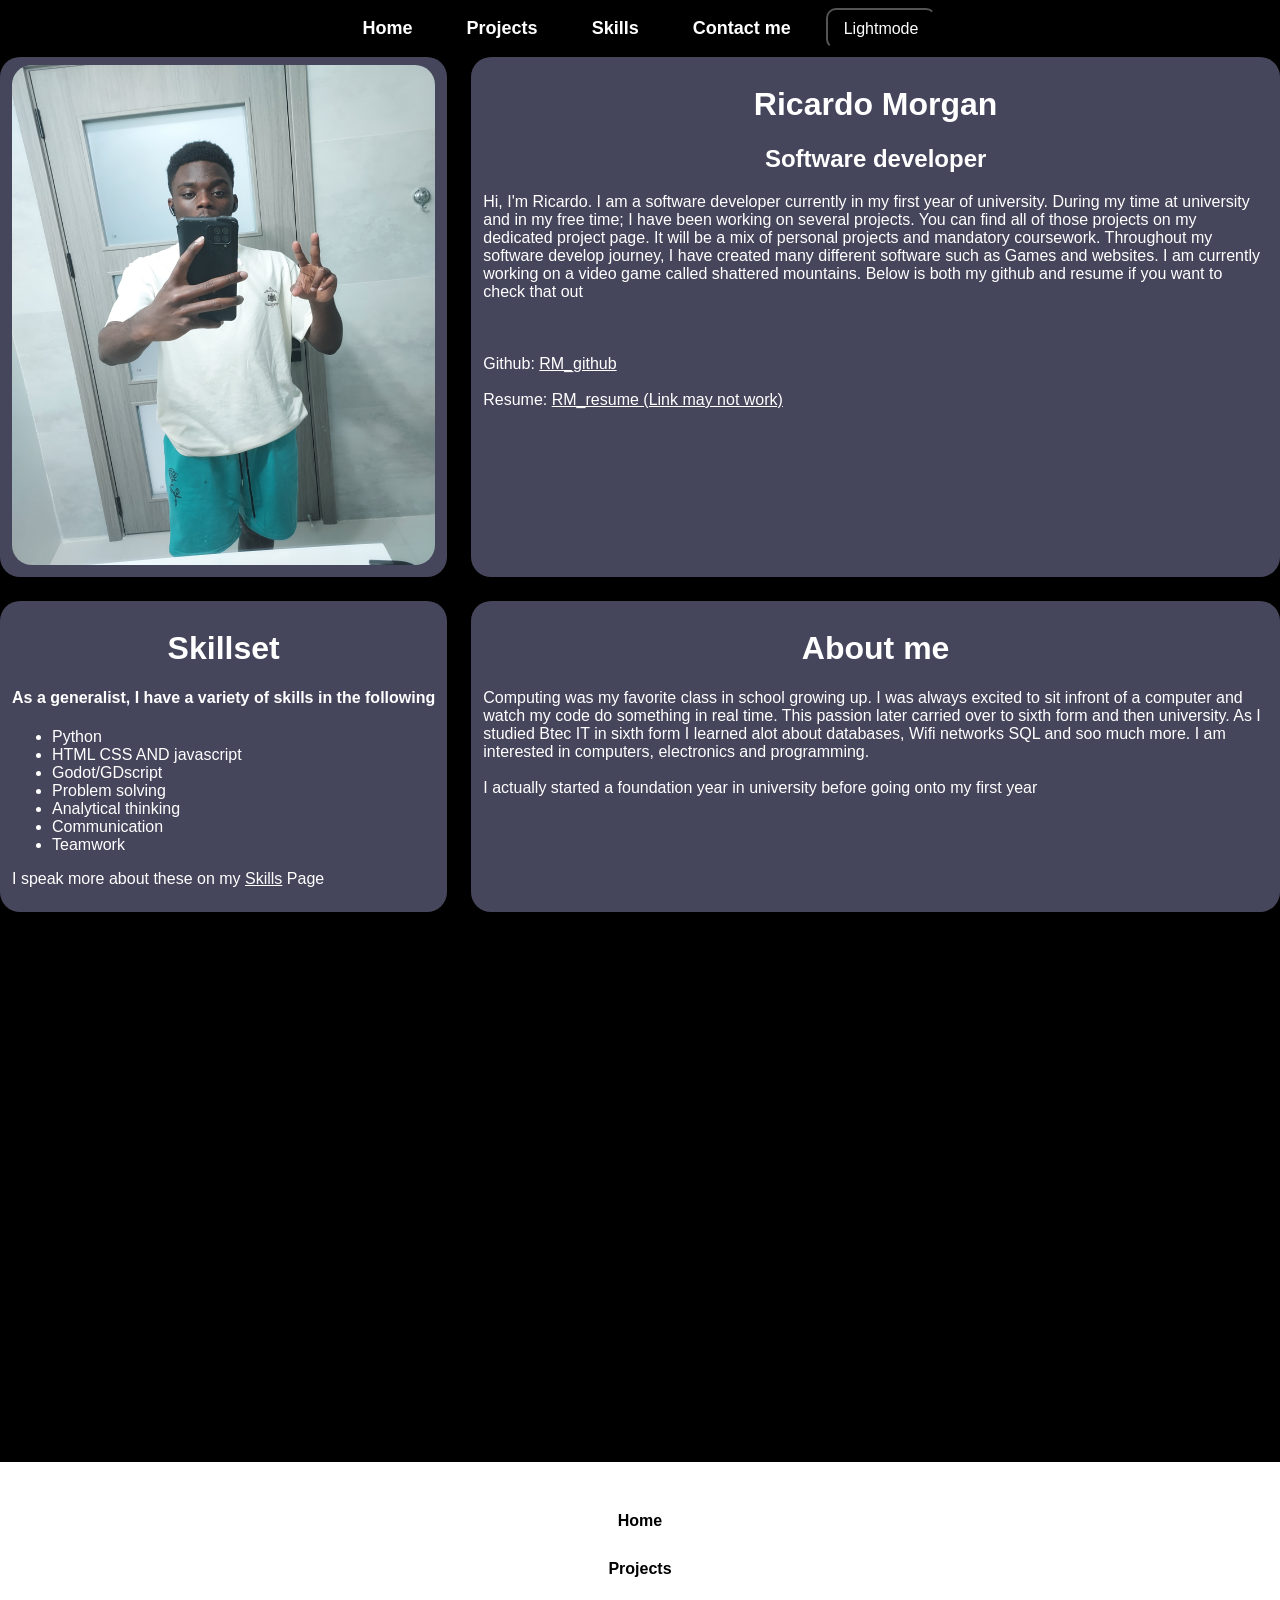
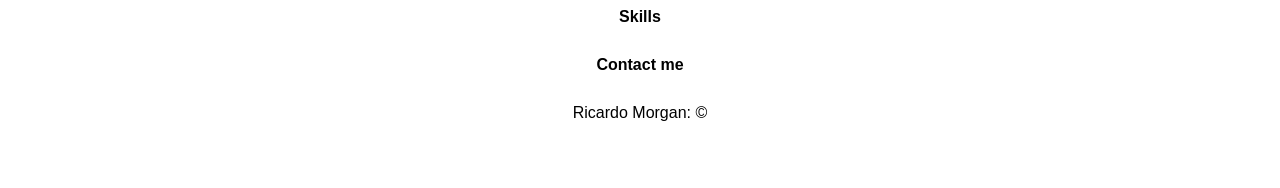
==== Portfolio project assignment/index.html @ 0c089549 "Version 1" ====
<!DOCTYPE html>
<html lang="en">
<head>
    <meta charset="UTF-8">
    <meta name="viewport" content="width=device-width, initial-scale=1.0">
    <title>Ricardos portfolio</title>
    <link rel="stylesheet" href="style.css">
    <link rel="stylesheet" href="https://cdnjs.cloudflare.com/ajax/libs/font-awesome/4.7.0/css/font-awesome.min.css">
    <script src="script.js"></script>
</head>

<body>
    <nav class="nav-bar" id="navigation">
        <a href="index.html" class="link">Home</a>
        <a href="Projects.html" class="link" >Projects</a>
        <a href="Skills.html" class="link" >Skills</a>
        <a href="Contact me.html" class="link">Contact me</a>
        <button onclick="lmtoggle()" id="btn">Lightmode</button>
    </nav>
    
    <div class="hero-card" id="hero_toggle">
         <div id="image-card">
        <img src="images/pic of me.jpg" class="my_image"
    alt="Image of myself" width="500" height="500">

    </div>
        <div id="sub-hero-card">
            <center><h1>Ricardo Morgan</h1></center>
        <center><h2>Software developer</h2></center>

        <p id="text">Hi, I'm  Ricardo. I am a software developer
            currently in my first year of university.
            During my time at university and in 
            my free time; I have been working on several projects. You can find all of those projects on my dedicated
        project page. It will be a mix of personal projects and mandatory coursework. Throughout my software develop
        journey, I have created many different
    software such as Games and websites. I am currently working on a video game called shattered mountains. Below is
    both my github and resume if you want to check that out
    <br>
    <br>
<br><br>Github: <a href="https://github.com/Kard0-Git" target="_blank">RM_github</a><br><br>
Resume: <a href="Resume for help desk job (2).pdf" target="_blank">RM_resume (Link may not work)</a>

        </p>
        </div>

    <div id="Skills">
        <center><h1>Skillset</h1></center>

        <center><h4>As a generalist, I have a variety of skills in the following
        </h4></center>
        <ul>
            <li>Python</li>
            <li>HTML CSS AND javascript</li>
            <li>Godot/GDscript</li>
            <li>Problem solving</li>
            <li>Analytical thinking</li>
            <li>Communication</li>
            <li>Teamwork</li>

        </ul>
        <p>I speak more about these on my <a href="Skills.html">Skills</a> Page </p>
    </div>
   <div id="About me">
    <center><h1>About me</h1></center>
    <p>
      Computing was my favorite class in school growing up. I was always excited to sit infront of a computer 
      and watch my code do something in real time. This passion later carried over to sixth form and then university.
      As I studied Btec IT in sixth form I learned alot about databases, Wifi networks SQL and soo much more. I am 
      interested in computers, electronics and programming.
    <br><br>
     I actually started a foundation year in university before going onto my first year 
    </p>
   </div>
    </div>
    
<footer>
    <a href="index.html">Home</a>
        <a href="Projects.html">Projects</a>
        <a href="Skills.html">Skills</a>
        <a href="Contact me.html">Contact me</a>
        <center><p>Ricardo Morgan: &copy;</p></center>
</footer>


</body>
</html>
---- Portfolio project assignment/style.css ----
*{
    box-sizing: border-box;
    font-family: Arial, Helvetica, sans-serif;
}

body{
 background-color:  rgb(0, 0, 0);
 margin:0;
}



.nav-bar{
    display: flex;
    text-align: center;
    font-weight: bold;
    position: sticky;
    top: 0;
    overflow: hidden;
    background-color:#000000;
    justify-content: center;
    z-index: 100; 
    width: 100%;
}


.nav-bar a{
    display:block;
    padding: .5em 1em;
    margin: .5em;
    font-size: large;
    color: white;
    text-decoration: none;
    cursor: pointer;
    border-radius: 10px;
    transition: all .3s ease-in-out;

}

.nav-bar button{
    background-color: black;
    color: white;
    padding: .5em 1em;
    margin: .5em;
    font-size: medium;
    text-decoration: none;
    border-radius: 10px;
}

.nav-bar :hover, .nav-bar:focus{
    background-color:  rgba(194, 194, 201, 0.075);
    color: rgb(138, 138, 184);
}


.hero-card{
    display:grid;
    grid-template-columns: auto auto;
    justify-content: center;
    gap: 1.5rem;
    color: white;
    
}

.hero-card div{
    background-color: rgba(138, 138, 184, 0.5);
    padding: 8px 12px;
    border-radius: 20px;
    transition: box-shadow .3s ease-in-out;
    margin: 0;
}

.hero-card div:hover{
    box-shadow:5px 5px 10px rgb(50, 50, 68);

}

.hero-card a{
    color: #ffffff;
}

.text_colour{
    color: black;
}
   
.my_image{
    border-radius: 20px;
    max-width: 100%;

}

#image-card{
    transition: background-color 1s ease-in-out .2s;
}

#image-card:hover{
    background-color: rgb(128, 128, 230);
    background-image: none;
    box-shadow: none;
}

.my_image{
    transition: transform .9s ease-in-out, box-shadow .9s ease-in-out;
}

.my_image:hover,.my_image:focus{
    transform:scale(.65) skewY(12deg);
    box-shadow: 6px 6px 10px rgba(0,0,0,.2);
}

.project_card{
  display: grid;
  grid-template-columns:1fr 1fr;
  justify-content: space-around;
  gap: 3rem;
  color: white;
}

.project_card div{
    background-color: rgba(138, 138, 184, 0.5);
    padding: 1.4rem;
    border-radius: 20px;
    transition: box-shadow .3s ease-in-out;
}

.project_card a{
    color: white;
}


.project_card div:hover{
    box-shadow:5px 5px 10px rgb(50, 50, 68);

}


.back_to_top{
    align-items: center;
    color:#032E5D;
    background-image: rgb(113, 113, 223);
    padding: 18px 12px;
    font-weight: bold;
    border-radius: 10px;
    float: left;
    z-index: 1;
    border-color:black;
    overflow: hidden;
    margin-left: 10rem;
}

.back_to_top:hover{
    background-image: none;
    background-color: rgb(138, 138, 184);
    color:rgb(52, 52, 70);
}

.contact_card{
    display:grid;
    grid-template-columns: auto;
    justify-content: center;
    gap: 3rem;
    color: rgb(0,0,0);
}

.contact_card div{
    background-color: rgba(183, 183, 241, 0.5);
    padding: .8rem;
    color: white;
    border-radius: 20px;
    transition: box-shadow .3s ease-in-out
}

.contact_card div:hover{
    box-shadow:5px 5px 10px rgb(50, 50, 68);

}


.skills_card{
    display: grid;
    grid-template-columns: auto;
    justify-content:center;
    gap: 4rem;
    color: rgb(0, 0, 0);
}

.skills_card div{
    background-color: rgba(183, 183, 241, 0.5);
    color:white;
    border-radius: 20px;
    padding: 1.2rem;
    text-align: center;
    transition: box-shadow .3s ease-in;
}

.skills_card div:hover{
    box-shadow:5px 5px 10px rgb(50, 50, 68);

}

#firstname{
    color: #ffffff;
    font-weight: bold;
}

#first-last{
    border-radius: 5px;
    background-color: rgba(183, 183, 241, 0.13);
    height: 30px;
    border-color:rgba(183, 183, 241, 0.13)
}

#last-name{
    border-radius: 5px;
    background-color: rgba(183, 183, 241, 0.068);
    height: 30px;
    border-color:rgba(183, 183, 241, 0.13)
}

#email-address{
    border-radius: 5px;
    background-color: rgba(183, 183, 241, 0.068);
    height: 30px;
    border-color:rgba(183, 183, 241, 0.13)
}

#area{
    border-radius: 5px;
    background-color: rgba(235, 235, 238, 0.596);
    border-color:rgba(183, 183, 241, 0.13)
}
#lastname{
    color:#ffffff;
    font-weight: bold;
}

#email{
    color: #ffffff;
    font-weight: bold;
}

#message-box{
    color: #ffffff;
    font-weight: bold;
}

#submit{
    padding: 1rem;
    background-color: rgba(138, 138, 184, 0.5);
    color: rgb(255, 255, 255);
    font-weight: bold;
    border-radius: 20px;
    border: none;
    transition: box-shadow .3s ease-in-out
}

#submit:hover{
    box-shadow: 5px 5px 6px rgba(0,0,0,.2);
}

#submit:active{
    color:rgb(158, 187, 224);
}

#socials a {
    color: white;
}

footer a{
    display: grid;
    grid-template-rows: auto;
    text-align: center;
    color: rgb(0, 0, 0);
    text-decoration: none;
    margin-bottom: 30px;
    font-weight: bold;
}

footer{
    margin-top: 550px;
    width: 100%;
    background-color: rgb(255, 255, 255);
    padding: 50px;
}

@media only screen and (min-width: 300px){
    .project_card{
        grid-template-columns: auto;
    }
    video{
        width: 100%;
        aspect-ratio: 1;
    }

    .nav-bar{
        flex-wrap: wrap;
    }
    .nav-bar a{
       width: 50;
    }

    .hero-card{
        grid-template-columns: auto;
    }
    .hero-card img{
        width: 100%;
    }


}

@media only screen and (min-width: 900px){
    .project_card{
        grid-template-columns: auto auto;
    }

    video{
        width: auto;
    }

    .nav-bar{
        flex: auto;
    }

    .nav-bar a{
        width: auto;
    }
    
    .hero-card{
        grid-template-columns: auto auto;
    }

    
    
}

.light-mode{
    background-color:white;
}

.text{
    color: black;
}
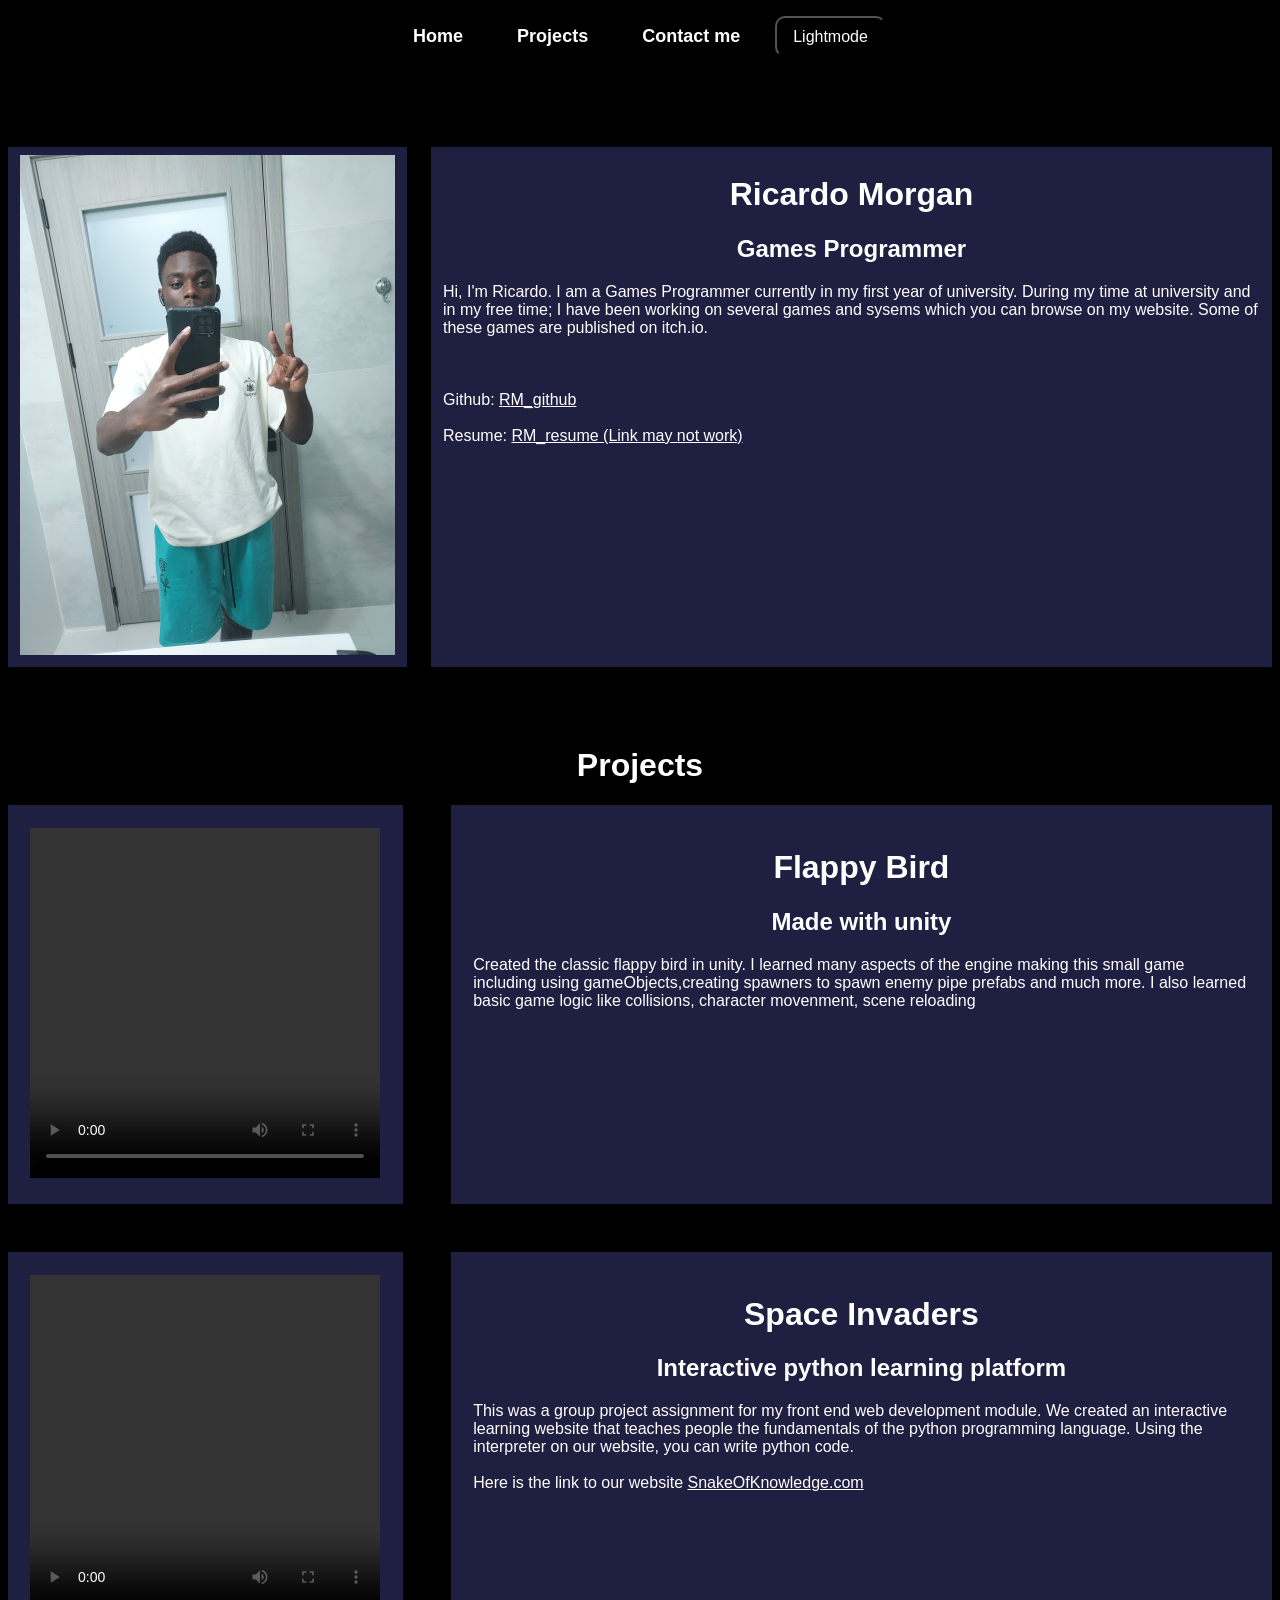
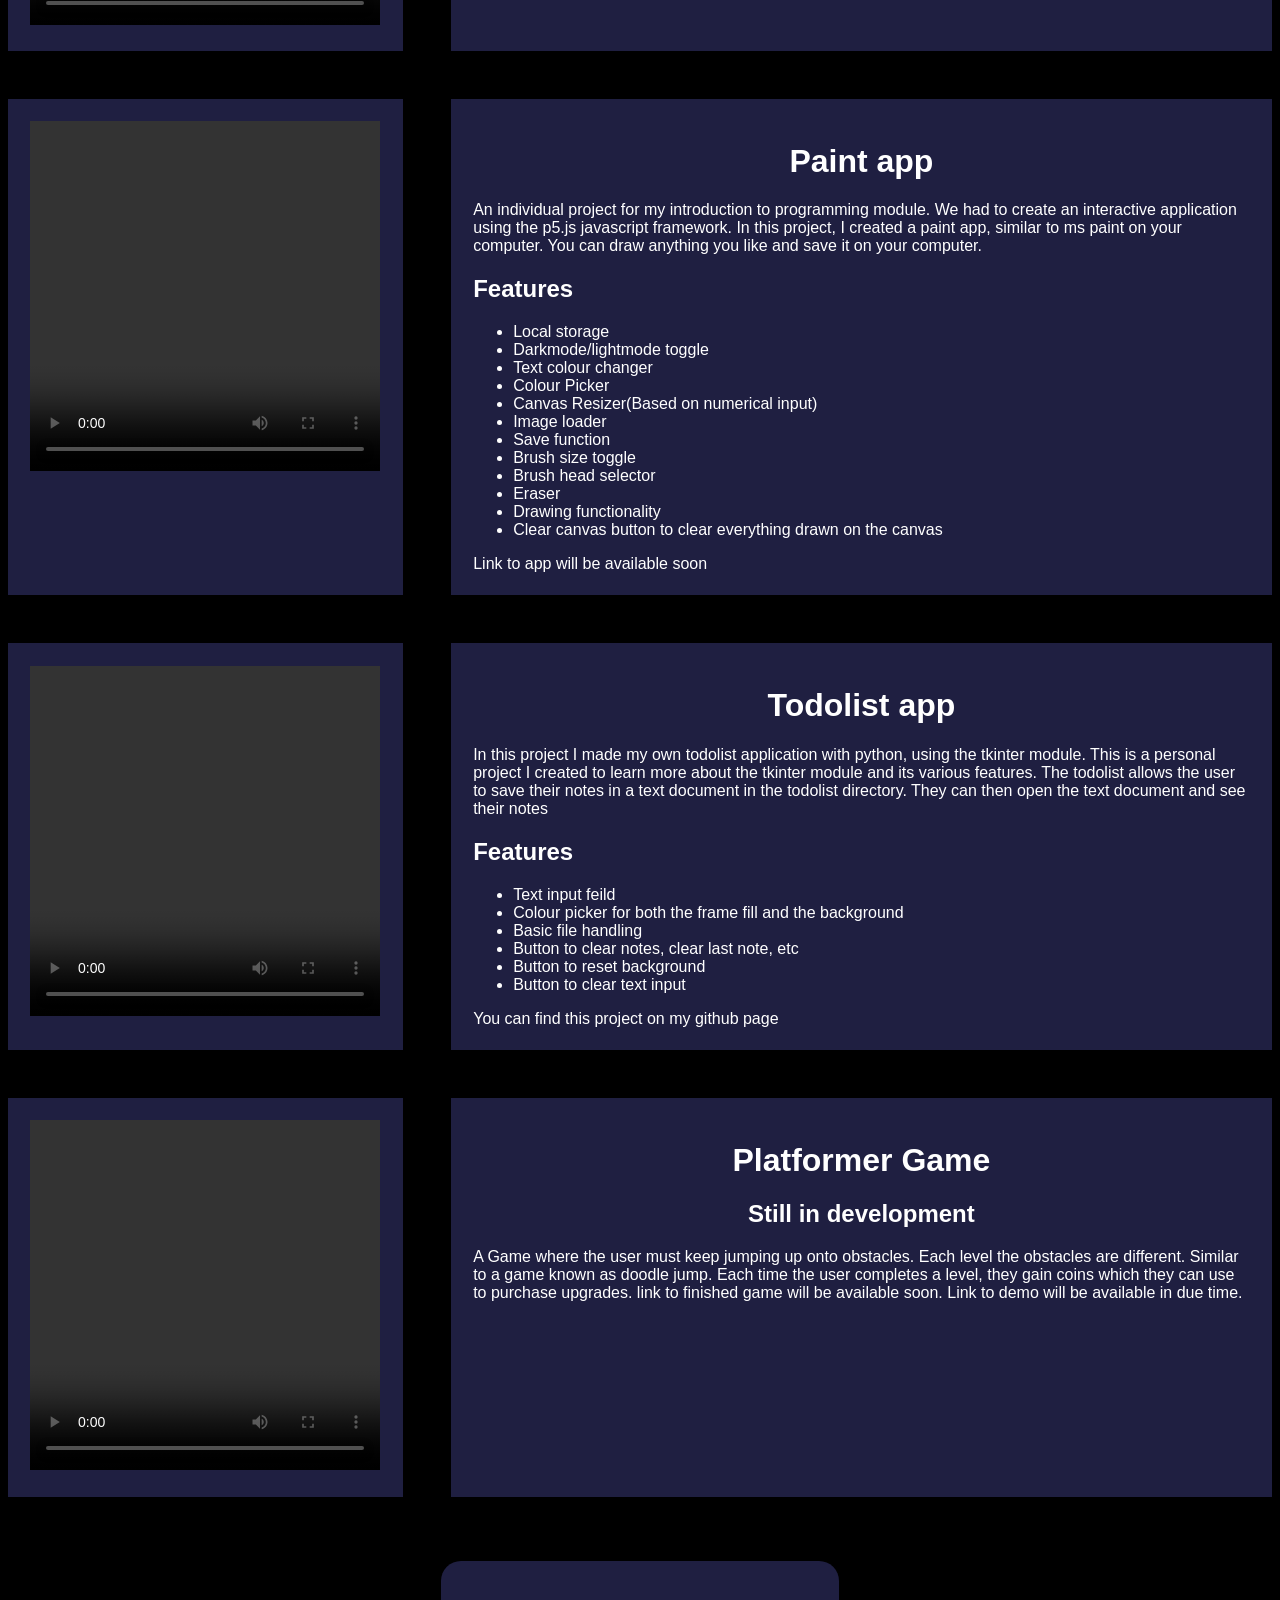
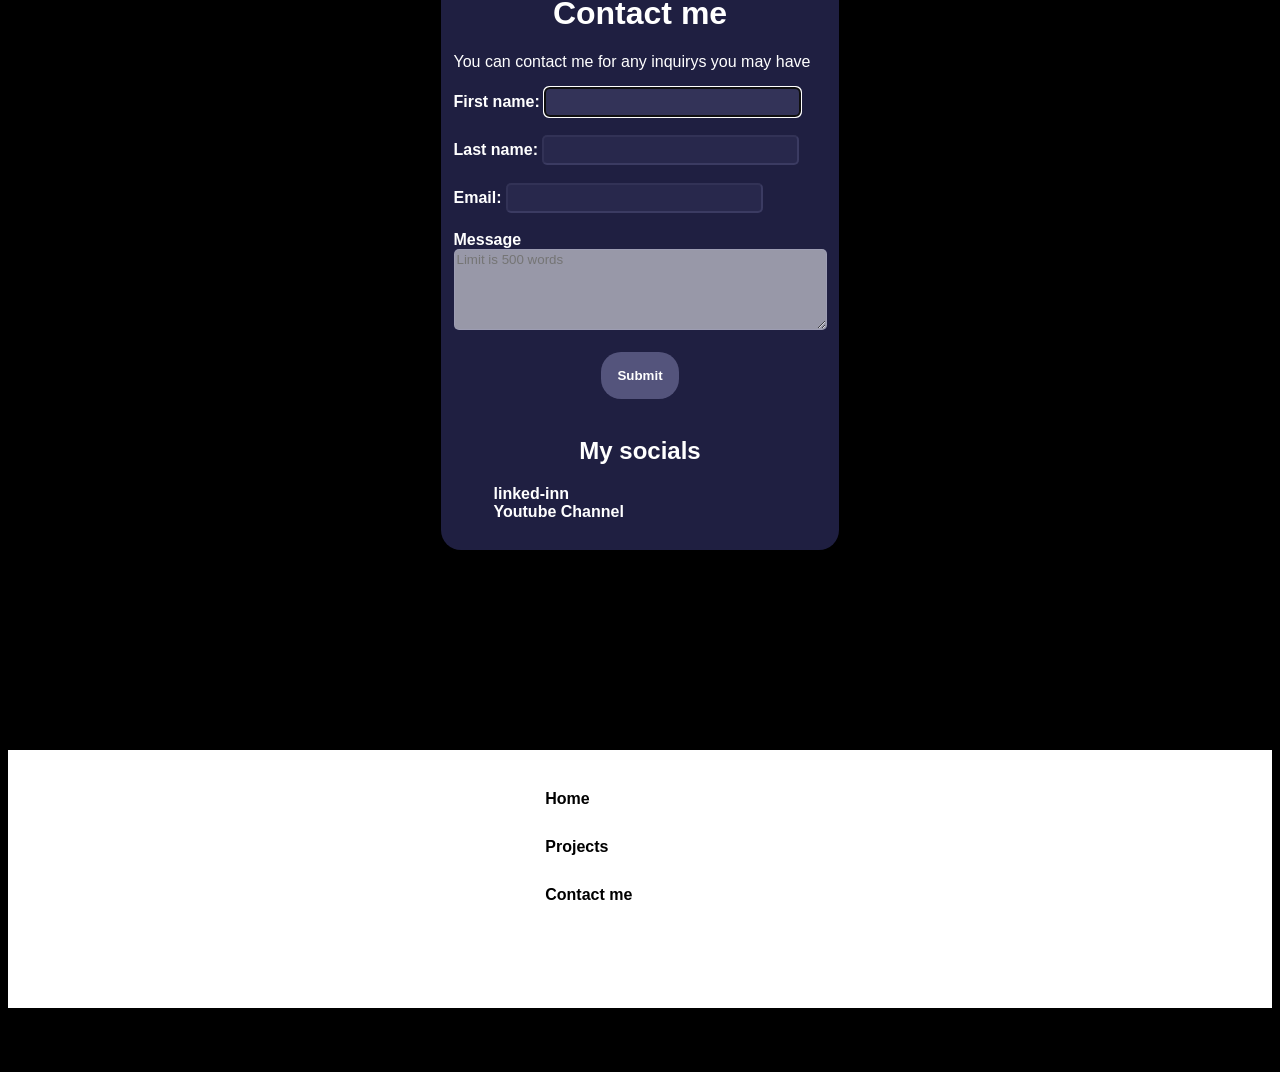
==== commit 58008582: "Major changes to the site. Made everthing on one page now.  Changed colour scheme and border radius." ====
--- a/Portfolio project assignment/index.html
+++ b/Portfolio project assignment/index.html
@@ -11,31 +11,34 @@
 
 <body>
     <nav class="nav-bar" id="navigation">
-        <a href="index.html" class="link">Home</a>
-        <a href="Projects.html" class="link" >Projects</a>
-        <a href="Skills.html" class="link" >Skills</a>
-        <a href="Contact me.html" class="link">Contact me</a>
+        <a href="#main_page" class="link">Home</a>
+        <a href="#my_projects" class="link">Projects</a>
+        <a href="#contact_me" class="link">Contact me</a>
         <button onclick="lmtoggle()" id="btn">Lightmode</button>
     </nav>
+
+    <div class="Ham_menu_holder"></div>
+    <div class="Ham_menu">
+        <span></span>
+        <span></span>
+        <span>></span>
+    </div>
     
-    <div class="hero-card" id="hero_toggle">
+    <div class="hero-card" id="main_page">
          <div id="image-card">
         <img src="images/pic of me.jpg" class="my_image"
-    alt="Image of myself" width="500" height="500">
+    alt="Image of myself" width="500" height="500" id="image_of_me">
 
     </div>
         <div id="sub-hero-card">
-            <center><h1>Ricardo Morgan</h1></center>
-        <center><h2>Software developer</h2></center>
-
-        <p id="text">Hi, I'm  Ricardo. I am a software developer
+            <center><h1 id="heading">Ricardo Morgan</h1></center>
+        <center><h2>Games Programmer</h2></center>
+
+        <p id="text">Hi, I'm  Ricardo. I am a Games Programmer
             currently in my first year of university.
             During my time at university and in 
-            my free time; I have been working on several projects. You can find all of those projects on my dedicated
-        project page. It will be a mix of personal projects and mandatory coursework. Throughout my software develop
-        journey, I have created many different
-    software such as Games and websites. I am currently working on a video game called shattered mountains. Below is
-    both my github and resume if you want to check that out
+            my free time; I have been working on several games and sysems which you can browse on my website.
+            Some of these games are published on itch.io.
     <br>
     <br>
 <br><br>Github: <a href="https://github.com/Kard0-Git" target="_blank">RM_github</a><br><br>
@@ -44,43 +47,200 @@
         </p>
         </div>
 
-    <div id="Skills">
-        <center><h1>Skillset</h1></center>
-
-        <center><h4>As a generalist, I have a variety of skills in the following
-        </h4></center>
-        <ul>
-            <li>Python</li>
-            <li>HTML CSS AND javascript</li>
-            <li>Godot/GDscript</li>
-            <li>Problem solving</li>
-            <li>Analytical thinking</li>
-            <li>Communication</li>
-            <li>Teamwork</li>
-
-        </ul>
-        <p>I speak more about these on my <a href="Skills.html">Skills</a> Page </p>
-    </div>
-   <div id="About me">
-    <center><h1>About me</h1></center>
+
+  <!--Seperate div for projects-->
+ 
+    </div>
+
+    <div id="my_projects">
+   <div id="changeTitleCol">
+         <center><h1>Projects</h1></center>
+   </di>
+      
+    <div class="project_card" id="projects">
+
+ 
+<div id="video-1"><video width="450" height="350" controls>
+    <source src="Videos/Flappy bird Remake.mp4">
+    </video></div>
+
+<div id="card-1"><center><h1>Flappy Bird</h1></center>
+    <center><h2>Made with unity</h2></center>
     <p>
-      Computing was my favorite class in school growing up. I was always excited to sit infront of a computer 
-      and watch my code do something in real time. This passion later carried over to sixth form and then university.
-      As I studied Btec IT in sixth form I learned alot about databases, Wifi networks SQL and soo much more. I am 
-      interested in computers, electronics and programming.
-    <br><br>
-     I actually started a foundation year in university before going onto my first year 
+Created the classic flappy bird in unity. I learned many aspects of the engine making this small game including
+using gameObjects,creating spawners to spawn enemy pipe prefabs and much more.
+
+I also learned basic game logic like collisions, character movenment, scene reloading
+
+
+</p>
+</div>
+
+<div>
+   <video width="450" height="350" controls>
+    <source src="Videos/sok project.mp4">
+</video>
+</div>
+
+<div id="card-2">
+    <center><h1>Space Invaders</h1></center>
+    <center><h2>Interactive python learning platform</h2></center>
+    <p>
+This was a group project assignment for my front end web development module.
+We created an interactive learning website that teaches people the fundamentals of the 
+python programming language. Using the interpreter on our website, you can write python code.
+<br>
+<br>
+Here is the link to our website 
+
+<a href="https://doc.gold.ac.uk/~rmorg003/website/Home.html" target="_blank">SnakeOfKnowledge.com</a>
+</p>
+    </div>
+
+    <div id="vid-2">
+        <video widht="450" height="350" controls>
+            <source src="Videos/Paint app project.mp4">
+        </video>
+    </div>
+
+    <div id="card-3">
+        <center><h1>Paint app</h1></center>
+    <p>
+An individual project for my introduction to programming module. We had to create an interactive 
+application using the p5.js javascript framework. In this project, I created a paint app, similar to ms 
+paint on your computer. You can draw anything you like and save it on your computer. 
+
+<h2>Features </h2>
+<ul>
+    <li>Local storage</li>
+    <li>Darkmode/lightmode toggle</li>
+    <li>Text colour changer</li>
+    <li>Colour Picker</li>
+    <li>Canvas Resizer(Based on numerical input)</li>
+    <li>Image loader</li>
+    <li>Save function</li>
+    <li>Brush size toggle</li>
+    <li>Brush head selector</li>
+    <li>Eraser</li>
+    <li>Drawing functionality</li>
+    <li>Clear canvas button to clear everything drawn on
+        the canvas
+    </li>
+</ul>
+Link to app will be available soon
+
+    </div>
+<div>
+
+
+
+<video width="450" height="350" controls>
+    <source src="Videos/Todolist app .mp4">
+</video>
+</div>
+
+<div id="Card 4">
+<center><h1>Todolist app</h1></center>
+<p>
+In this project I made my own todolist application with python, using the tkinter module. This is a personal project I created
+to learn more about the tkinter module and its various features. 
+The todolist allows the user to save their notes in a text document
+in the todolist directory. They can then open the text document and see their notes 
+
+</p>
+
+<h2>Features</h2>
+<ul>
+    <li>Text input feild</li>
+    <li>Colour picker for both the frame fill and the background</li>
+    <li>Basic file handling</li>
+    <li>Button to clear notes, clear last note, etc</li>
+    <li>Button to reset background</li>
+    <li>Button to clear text input</li>
+
+</ul>
+
+You can find this project on my github page 
+</div>
+
+<div>
+<video width="450" height="350" controls>
+     <source src="Videos/Platformer game.mp4">
+</video>
+</div>
+
+<div id="Card-5">
+    <center><h1>Platformer Game</h1></center>    
+    <center><h2>Still in development</h2></center>
+    <p>A Game where the user must keep jumping up onto obstacles. Each level the obstacles 
+        are different. Similar to a game known as doodle jump. Each time the user completes a level, they gain coins
+        which they can use to purchase upgrades.
+
+        link to finished game will be available soon. Link to demo will be available in due time.
     </p>
+</div>
+
+
+</div>
+
+<!--Seperate div for Contact page-->
+
+<div class="contact_card" >
+
+       <div id="contact_me">
+        <center><h1 id="contact-heading">Contact me</h1></center>
+        <p id="contact_para">You can contact me for any inquirys you may have</p>
+  <form name="contactf" onsubmit="return formSent()" method="post" id="contact-form">
+    <feildset id="form_text">
+            <label for="firstname" id="firstname">First name:</label>
+            <input type="text" id="first-last" name="first-name" size="30" required autofocus>
+            <br>
+            <br>
+            <label for="lastname" id="lastname">Last name:</label>
+            <input type="test" id="last-name" name="last-name" size="30">
+            <br>
+            <br>
+            <label for="email" id="email">Email:</label>
+            <input type="text" name="email" id="email-address" size="30" required>
+            <br>
+            <br>
+            <label for="message-box" id="message-box">Message</label>
+            <br>
+            <textarea placeholder="Limit is 500 words" name="area" id="area" rows="5" cols="44" required></textarea>
+            <br>
+            <br>
+            <center><input type="submit" value="Submit" id="submit"></center>
+    </feildset>
+  </form>
+  <br>
+    <center><h2>My socials</h2></center>
+    <ul>
+        <li>
+            <a href="https://www.linkedin.com/in/ricardo-morgan-1b123233a/" alt="Linked inn profile" target="_blank">linked-inn</a>
+        </li>
+<li>
+<a href="https://www.youtube.com/@RicardoMorgan-l9w" alt="Youtube Channel" target="_blank">Youtube Channel</a>
+</li>
+    </ul>
+    </div>
+
+
+    </div>
+
+<div>
+
+</div>
+
+
+<footer>
+  <a href="#main_page">Home</a>
+        <a href="#my_projects">Projects</a>
+        <a href="#contact_me">Contact me</a>
+        <center><p class="trademark">Ricardo Morgan: &copy;</p></center>
+</footer>
+
    </div>
-    </div>
-    
-<footer>
-    <a href="index.html">Home</a>
-        <a href="Projects.html">Projects</a>
-        <a href="Skills.html">Skills</a>
-        <a href="Contact me.html">Contact me</a>
-        <center><p>Ricardo Morgan: &copy;</p></center>
-</footer>
+
 
 
 </body>
--- a/Portfolio project assignment/style.css
+++ b/Portfolio project assignment/style.css
@@ -1,13 +1,14 @@
 *{
     box-sizing: border-box;
     font-family: Arial, Helvetica, sans-serif;
+    scroll-behavior: smooth;
+
 }
 
 body{
  background-color:  rgb(0, 0, 0);
- margin:0;
-}
-
+
+}
 
 
 .nav-bar{
@@ -21,6 +22,7 @@
     justify-content: center;
     z-index: 100; 
     width: 100%;
+    margin-bottom: 2rem;
 }
 
 
@@ -63,9 +65,9 @@
 }
 
 .hero-card div{
-    background-color: rgba(138, 138, 184, 0.5);
+    background-color: rgba(73, 73, 153, 0.425);
     padding: 8px 12px;
-    border-radius: 20px;
+    border-radius:0px;
     transition: box-shadow .3s ease-in-out;
     margin: 0;
 }
@@ -84,7 +86,7 @@
 }
    
 .my_image{
-    border-radius: 20px;
+    border-radius: 0px;
     max-width: 100%;
 
 }
@@ -117,9 +119,8 @@
 }
 
 .project_card div{
-    background-color: rgba(138, 138, 184, 0.5);
+    background-color: rgba(73, 73, 153, 0.425);
     padding: 1.4rem;
-    border-radius: 20px;
     transition: box-shadow .3s ease-in-out;
 }
 
@@ -158,16 +159,28 @@
     display:grid;
     grid-template-columns: auto;
     justify-content: center;
-    gap: 3rem;
+    gap: 1rem;
     color: rgb(0,0,0);
 }
 
 .contact_card div{
-    background-color: rgba(183, 183, 241, 0.5);
+    background-color: rgba(73, 73, 153, 0.425);
     padding: .8rem;
     color: white;
     border-radius: 20px;
-    transition: box-shadow .3s ease-in-out
+    transition: box-shadow .3s ease-in-out;
+    margin-top: 4rem;
+}
+
+.contact_card li{
+    list-style-type: none;
+
+}
+
+.contact_card li a{
+    color: white;
+    text-decoration: none;
+    font-weight: bold;
 }
 
 .contact_card div:hover{
@@ -264,23 +277,44 @@
 
 #socials a {
     color: white;
-}
-
+   
+}
+
+#my_projects{
+    color: white;
+   
+  
+
+}
+
+#changeTitleCol{
+    margin-top: 5rem;
+    margin-bottom: 4rem;
+}
 footer a{
     display: grid;
-    grid-template-rows: auto;
-    text-align: center;
+    grid-template-columns: auto;
     color: rgb(0, 0, 0);
     text-decoration: none;
     margin-bottom: 30px;
     font-weight: bold;
+    margin-left: 42%;
 }
 
 footer{
-    margin-top: 550px;
+    margin-top: 200px;
     width: 100%;
     background-color: rgb(255, 255, 255);
-    padding: 50px;
+    padding: 40px;
+}
+
+.trademark{
+    margin-left: 0.5%;
+}
+
+.Ham_menu{
+   padding: 1rem;
+   
 }
 
 @media only screen and (min-width: 300px){
@@ -298,6 +332,7 @@
     .nav-bar a{
        width: 50;
     }
+   
 
     .hero-card{
         grid-template-columns: auto;
@@ -330,6 +365,10 @@
         grid-template-columns: auto auto;
     }
 
+    .nav-bar{
+        display: flex;
+    }
+
     
     
 }
@@ -340,6 +379,16 @@
 
 .text{
     color: black;
-}
-
-
+
+
+}
+
+.contact_toggle{
+    color: black;
+    
+
+}
+
+
+
+
